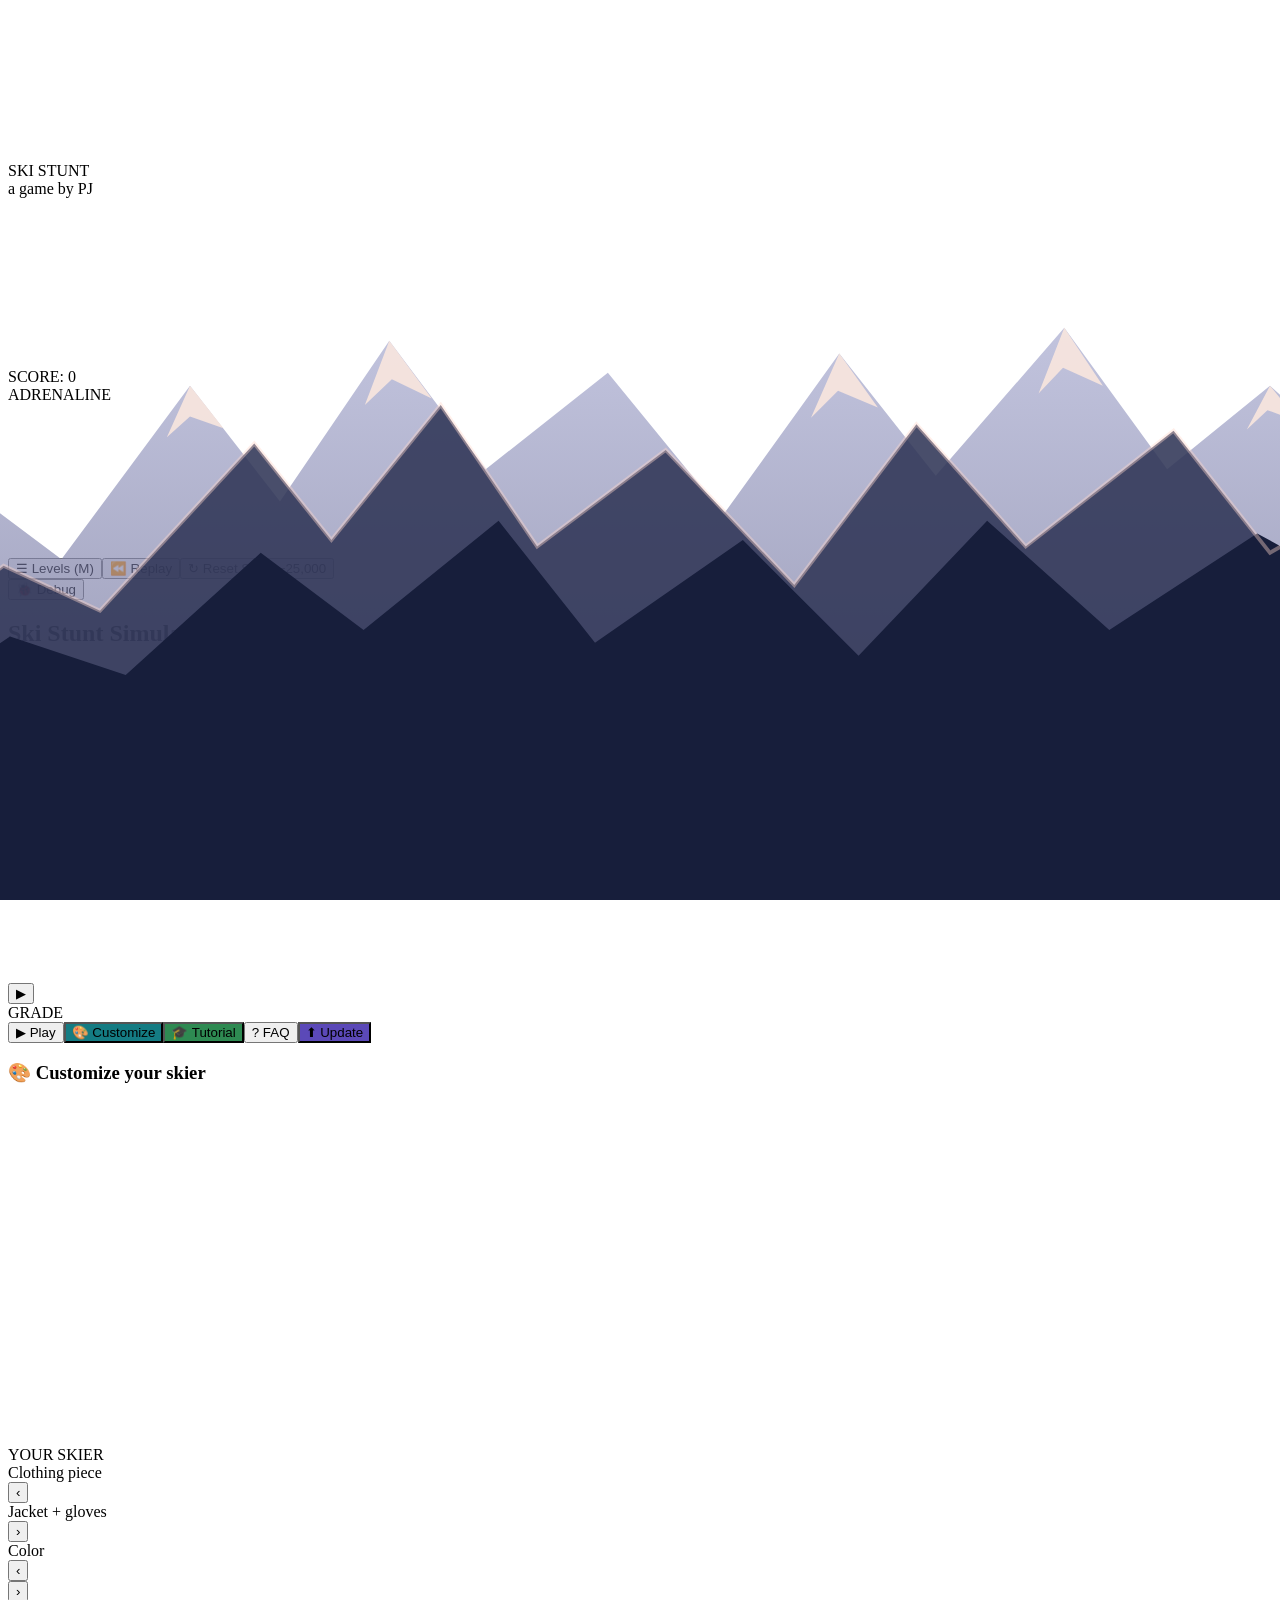
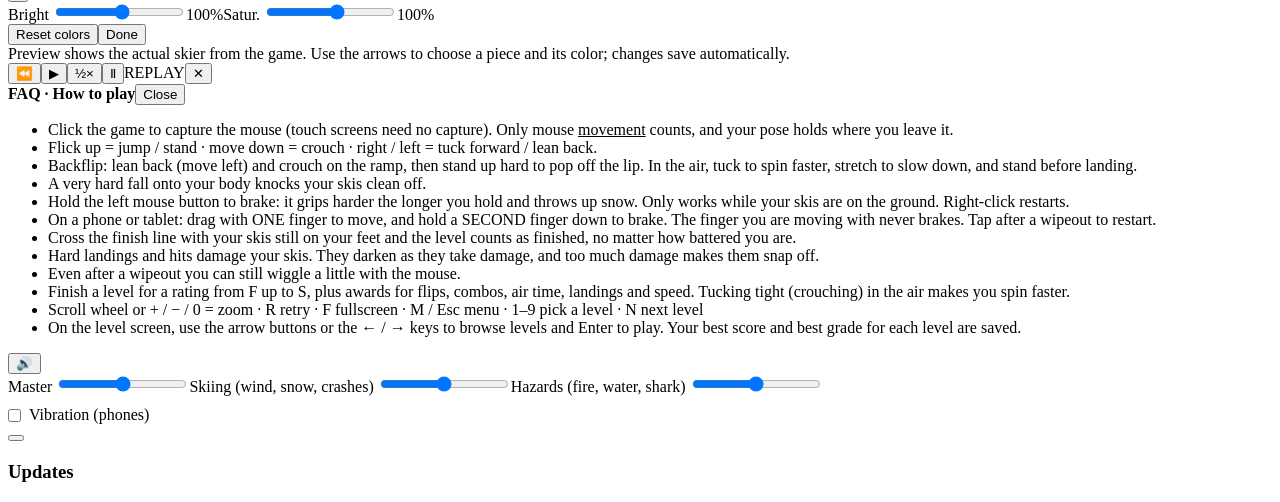
==== src/index.template.html @ 1ddbde02 "v1.1.0: source split, tutorial, speed camera, haptics, 3 new levels - Split the single file into src" ====
<!doctype html>
<html lang="en"><head><meta charset="utf-8">
<script>
<!-- @include js/boot.js -->
</script>
<meta name="viewport" content="width=device-width, initial-scale=1, viewport-fit=cover">
<title>Ski Stunt Simulator (remake)</title>
<style><!-- @inline css/font.css --></style>
<style>
<!-- @include css/game.css -->
</style><style>
<!-- @include css/touch.css -->
</style></head><body>
<svg width="0" height="0" style="position:absolute" aria-hidden="true"><filter id="slime" x="-10%" y="-10%" width="120%" height="130%"><feTurbulence type="fractalNoise" baseFrequency=".03 .07" numOctaves="2" seed="7"/><feDisplacementMap in="SourceGraphic" scale="16" xChannelSelector="R" yChannelSelector="G"/></filter><filter id="mud" x="-10%" y="-10%" width="120%" height="130%"><feTurbulence type="fractalNoise" baseFrequency=".05 .1" numOctaves="2" seed="2"/><feDisplacementMap in="SourceGraphic" scale="8" xChannelSelector="R" yChannelSelector="G"/></filter></svg>
<div id="intro" aria-label="Ski Stunt opening screen"><canvas id="introFx"></canvas><svg id="introMountains" viewBox="0 0 1200 700" preserveAspectRatio="xMidYMid slice" aria-hidden="true" style="position:absolute;inset:0;width:100%;height:100%;z-index:0;pointer-events:none">
<defs><linearGradient id="farSnow" x1="0" y1="0" x2="0" y2="1"><stop offset="0" stop-color="#9c9fc9"/><stop offset="1" stop-color="#494b78"/></linearGradient></defs>
<path d="M0 490 L90 390 150 435 250 300 320 390 405 265 480 365 575 290 665 400 755 275 830 370 930 255 1010 365 1090 300 1200 400 L1200 700 0 700Z" fill="url(#farSnow)" opacity=".62"/>
<path d="M0 520 L105 440 180 475 300 345 360 420 445 315 520 425 620 350 720 455 815 330 900 425 1015 335 1090 430 1200 365 L1200 700 0 700Z" fill="#303657" opacity=".88"/>
<path d="M0 570 L110 495 200 525 305 430 385 490 490 405 565 500 680 420 770 510 870 405 965 490 1080 415 1200 480 L1200 700 0 700Z" fill="#171e3b"/>
<path d="M250 300 L276 333 250 324 232 340Z M405 265 L438 310 407 295 386 315Z M755 275 L785 317 754 304 733 325Z M930 255 L960 300 929 286 910 306Z M1090 300 L1113 328 1088 319 1072 334Z" fill="#fbe8df" opacity=".88"/>
<path d="M0 520 L105 440 180 475 300 345 360 420 445 315 520 425 620 350 720 455 815 330 900 425 1015 335 1090 430 1200 365" fill="none" stroke="#ffd8cb" stroke-width="3" opacity=".4"/>
</svg><div id="introTitle">SKI STUNT</div><div id="introCredit">a game by PJ</div></div><canvas id="fx"></canvas><p id="h"></p><div id="pops"></div><div id="sco"><span id="sct">SCORE: 0</span></div><div id="adrenaline"><div id="adrenaline-label">ADRENALINE</div><div id="adrenaline-track"><div id="adrenaline-fill"></div></div></div><div id="trick-score" aria-live="polite"></div><div id="trick-stack" aria-live="polite"></div><div id="w"><canvas id="c"></canvas></div>
<button id="lb">&#9776; Levels (M)</button><button id="replay-open" title="Replay this run">⏪ Replay</button><button id="reset-skis" title="Reset the skier here; costs 25,000 points and blocks A/S grades">↻ Reset Skis · −25,000</button>
<div id="m"><button id="dbg-open" title="Debug mode: a simple downhill with live physics values and tools">🐞 Debug</button><h2 id="mh">Ski Stunt Simulator</h2><p id="ms">Choose a level</p>
<div id="sc"><div id="sn">0</div><div id="sl">POINTS</div><div id="rows"></div><div id="rt"></div><div id="aw"></div><div id="sb"></div></div>
<div id="fb"><button class="b" id="again">&#8635; Try again</button><button class="b" id="replay-menu" style="display:none;background:#176b78">⏪ View Replay</button><button class="b" id="all">All levels</button><button class="b" id="next">Next level &rarr;</button></div>
<div id="sel"><div id="g"><button class="ar" id="pv" aria-label="Previous level">&#9664;</button><div id="card"><canvas id="th" width="480" height="200"></canvas><div id="ln"></div><div id="ld"></div><div id="level-length" aria-live="polite"></div></div><button class="ar" id="nx" aria-label="Next level">&#9654;</button></div>
<div id="dots"></div>
<div id="hs"><div id="hsn"></div><div id="hsl"><span>GRADE</span><b id="hsg"></b></div></div>
<div class="pr"><button class="b" id="play">&#9654; Play</button><button class="b" id="customize-open" style="background:#147c83">🎨 Customize</button><button class="b" id="tut-open" style="background:#2e8a52" onclick="startTutorial()">&#127891; Tutorial</button><button class="b" id="faqb">? FAQ</button><button class="b" id="upd-btn" style="background:#5b49b8;position:relative">&#11014; Update</button></div><div id="ver-tag"></div></div>
<section id="customizer" aria-label="Character customization">
<h3>🎨 Customize your skier</h3>
<div id="custom-layout">
 <div id="custom-preview-wrap"><canvas id="custom-preview" width="320" height="340" aria-label="Large skier preview"></canvas><div id="custom-preview-label">YOUR SKIER</div></div>
 <div id="custom-colors">
  <div class="color-choice" id="custom-part-picker">
   <span>Clothing piece</span><div class="color-controls"><button class="color-arrow" id="part-prev" aria-label="Previous clothing piece">‹</button><div class="color-current"><span id="part-name" class="color-name">Jacket + gloves</span></div><button class="color-arrow" id="part-next" aria-label="Next clothing piece">›</button></div>
  </div>
  <div class="color-choice" id="custom-color-picker">
   <span>Color</span><div class="color-controls"><button class="color-arrow" id="color-prev" aria-label="Previous color">‹</button><div class="color-current"><span class="color-swatch" id="custom-swatch"></span><span class="color-name" id="custom-color-name"></span></div><button class="color-arrow" id="color-next" aria-label="Next color">›</button></div>
   <div class="color-filters"><label class="filter-control">Bright <input id="custom-brightness" type="range" min="35" max="160" value="100" data-filter="brightness"><span class="filter-value">100%</span></label><label class="filter-control">Satur. <input id="custom-saturation" type="range" min="0" max="180" value="100" data-filter="saturation"><span class="filter-value">100%</span></label></div>
  </div>
 </div>
</div>
<div id="custom-actions"><button id="custom-reset" type="button">Reset colors</button><button id="custom-back" type="button">Done</button></div>
<div id="custom-note">Preview shows the actual skier from the game. Use the arrows to choose a piece and its color; changes save automatically.</div>
</section>
<div id="replay-controls" aria-label="Replay controls"><button id="rp-rewind" title="Rewind">⏪</button><button id="rp-forward" title="Play forward">▶</button><button id="rp-slow" title="Slow motion">½×</button><button id="rp-pause" title="Pause replay">Ⅱ</button><span id="replay-status">REPLAY</span><button id="rp-exit" title="Exit replay">✕</button></div>
<div id="faqp"><div id="how"><div class="fh"><b>FAQ &middot; How to play</b><button class="b" id="faqx">Close</button></div><ul>
<li>Click the game to capture the mouse (touch screens need no capture). Only mouse <u>movement</u> counts, and your pose holds where you leave it.</li>
<li>Flick up = jump / stand &middot; move down = crouch &middot; right / left = tuck forward / lean back.</li>
<li>Backflip: lean back (move left) and crouch on the ramp, then stand up hard to pop off the lip. In the air, tuck to spin faster, stretch to slow down, and stand before landing.</li>
<li>A very hard fall onto your body knocks your skis clean off.</li>
<li>Hold the left mouse button to brake: it grips harder the longer you hold and throws up snow. Only works while your skis are on the ground. Right-click restarts.</li>
<li>On a phone or tablet: drag with ONE finger to move, and hold a SECOND finger down to brake. The finger you are moving with never brakes. Tap after a wipeout to restart.</li>
<li>Cross the finish line with your skis still on your feet and the level counts as finished, no matter how battered you are.</li>
<li>Hard landings and hits damage your skis. They darken as they take damage, and too much damage makes them snap off.</li>
<li>Even after a wipeout you can still wiggle a little with the mouse.</li>
<li>Finish a level for a rating from F up to S, plus awards for flips, combos, air time, landings and speed. Tucking tight (crouching) in the air makes you spin faster.</li>
<li>Scroll wheel or + / &minus; / 0 = zoom &middot; R retry &middot; F fullscreen &middot; M / Esc menu &middot; 1&ndash;9 pick a level &middot; N next level</li>
<li>On the level screen, use the arrow buttons or the &larr; / &rarr; keys to browse levels and Enter to play. Your best score and best grade for each level are saved.</li></ul></div></div></div>
<script>
<!-- @include js/setup.js -->
<!-- @include js/physics.js -->
<!-- @include js/hazards.js -->
<!-- @include js/camera.js -->
<!-- @include js/render.js -->
<!-- @include js/input.js -->
<!-- @include js/hud.js -->
<!-- @include js/haptics.js -->
<!-- @include js/fx.js -->
<!-- @include js/props.js -->
<!-- @include js/levels.js -->
<!-- @include js/menu.js -->
<!-- @include js/main.js -->
</script><style>
<!-- @include css/audio.css -->
</style>
<button id="vol-btn" aria-label="Volume" title="Volume">&#128266;</button>
<div id="vol-menu"><label>Master <input type="range" id="v-master" min="0" max="1" step=".01"></label><label>Skiing (wind, snow, crashes) <input type="range" id="v-fx" min="0" max="1" step=".01"></label><label>Hazards (fire, water, shark) <input type="range" id="v-haz" min="0" max="1" step=".01"></label><label id="hap-row" style="display:flex;align-items:center;gap:8px;margin-top:10px"><input type="checkbox" id="v-hap" style="width:auto;margin:0"> Vibration (phones)</label><button id="v-mute"></button></div>
<script>
<!-- @include js/audio.js -->
</script>
<script>
<!-- @include js/debug.js -->
</script>
<script>
<!-- @include js/tutorial.js -->
</script>
<style>
<!-- @include css/updater.css -->
</style>
<div id="upd-modal" role="dialog" aria-modal="true" aria-labelledby="upd-title"><div id="upd-card"><h3 id="upd-title">Updates</h3><div id="upd-msg"></div><div id="upd-notes"></div><div id="upd-act"></div></div></div>
<script>
<!-- @include js/updater.js -->
</script>
</body></html>
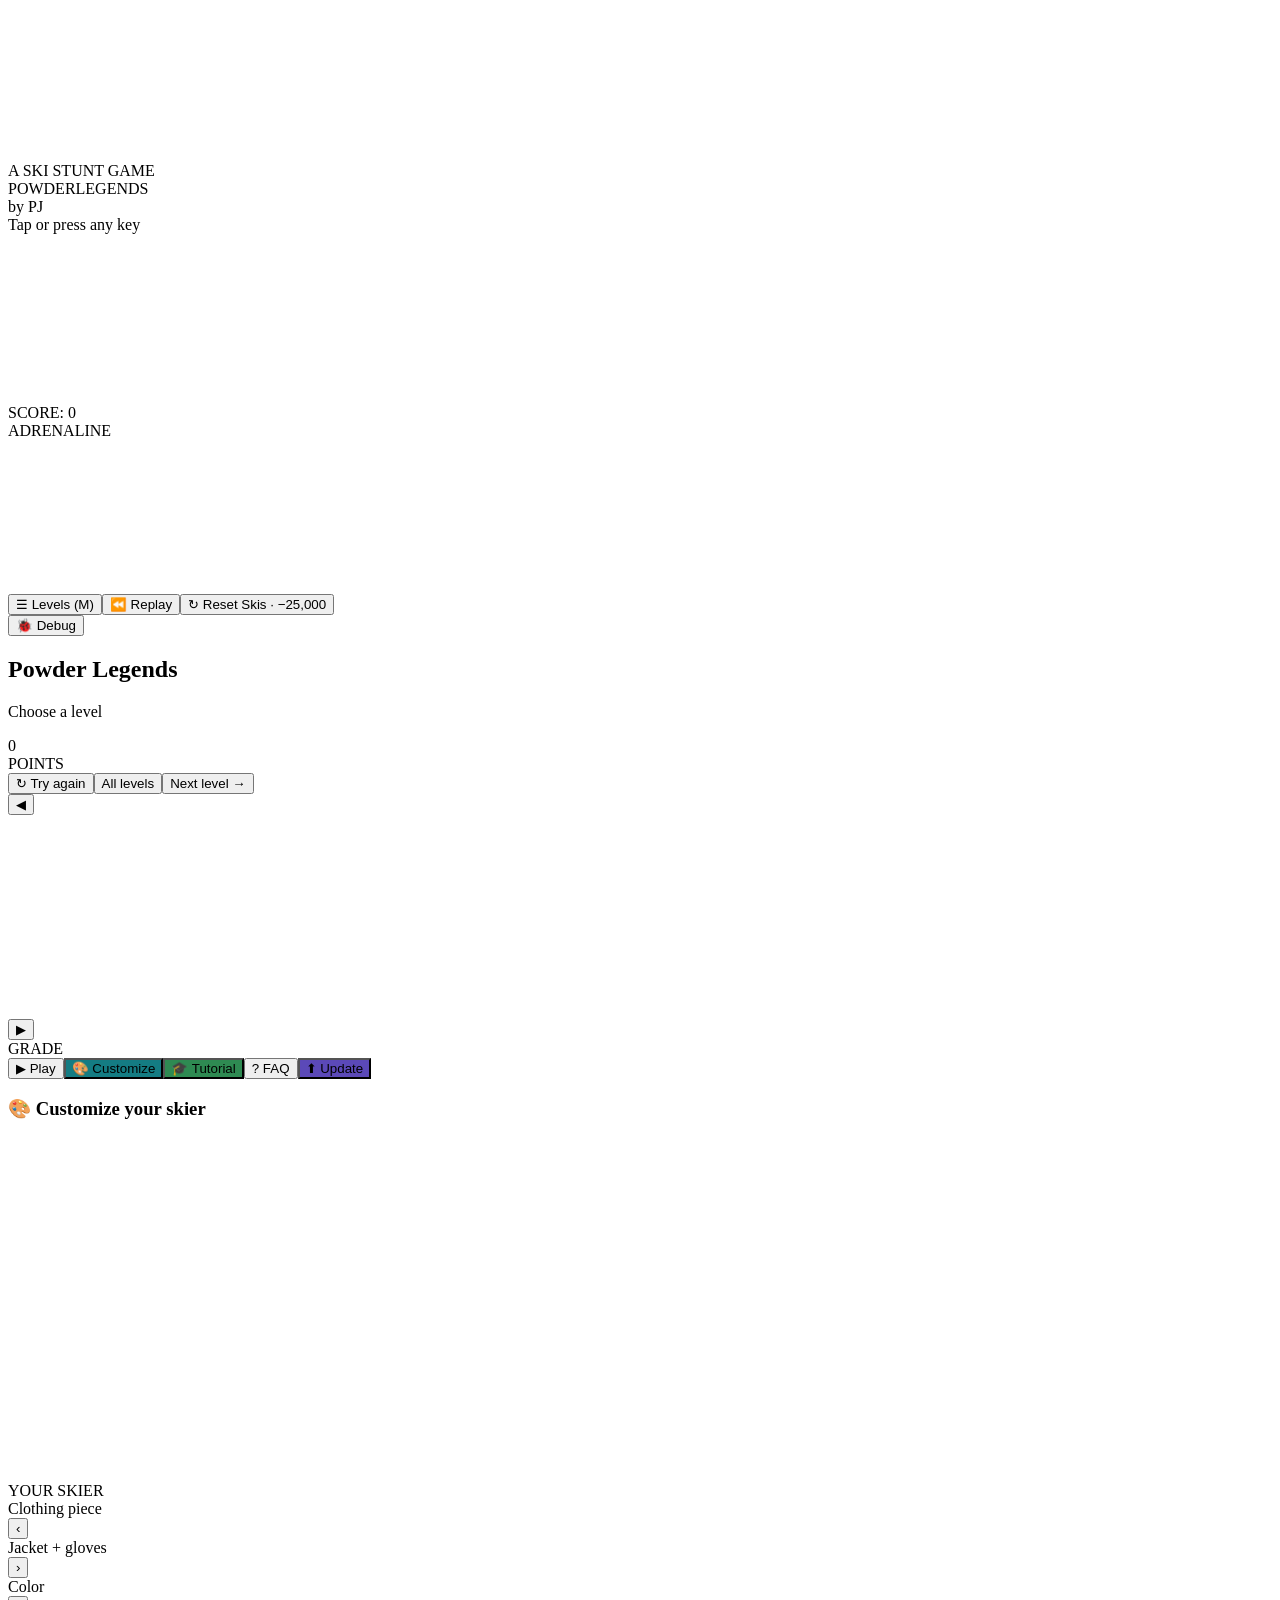
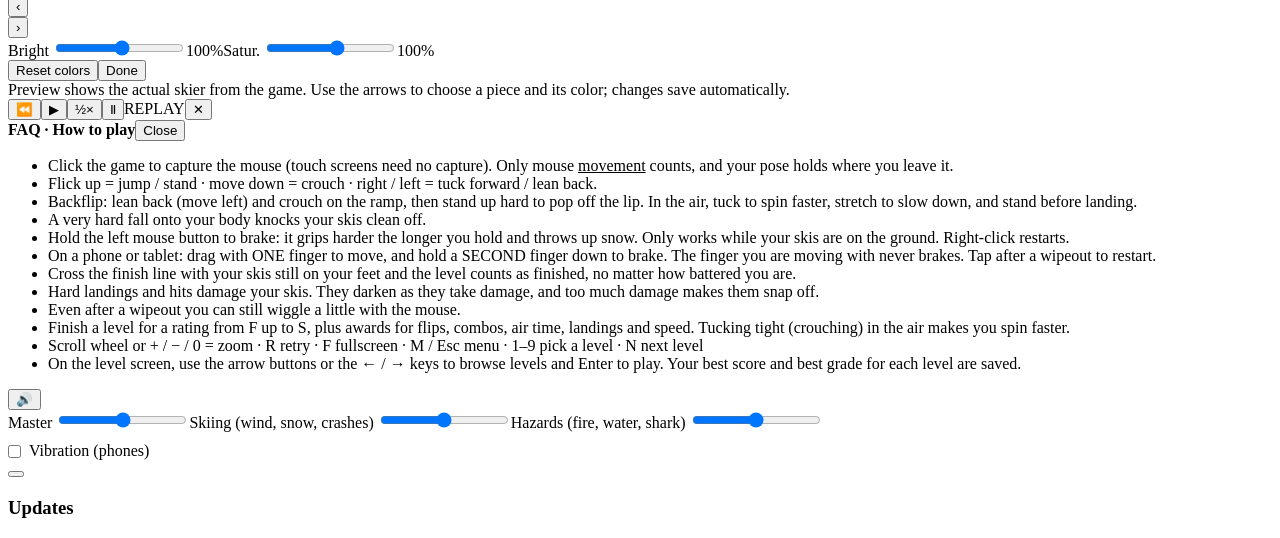
==== commit 6d3eab25: "v1.3.0: graded landings, Endless Run, sunset intro, score reset - Landings graded by ski angle vs sl" ====
--- a/src/index.template.html
+++ b/src/index.template.html
@@ -4,7 +4,7 @@
 <!-- @include js/boot.js -->
 </script>
 <meta name="viewport" content="width=device-width, initial-scale=1, viewport-fit=cover">
-<title>Ski Stunt Simulator (remake)</title>
+<title>Powder Legends</title>
 <style><!-- @inline css/font.css --></style>
 <style>
 <!-- @include css/game.css -->
@@ -12,16 +12,9 @@
 <!-- @include css/touch.css -->
 </style></head><body>
 <svg width="0" height="0" style="position:absolute" aria-hidden="true"><filter id="slime" x="-10%" y="-10%" width="120%" height="130%"><feTurbulence type="fractalNoise" baseFrequency=".03 .07" numOctaves="2" seed="7"/><feDisplacementMap in="SourceGraphic" scale="16" xChannelSelector="R" yChannelSelector="G"/></filter><filter id="mud" x="-10%" y="-10%" width="120%" height="130%"><feTurbulence type="fractalNoise" baseFrequency=".05 .1" numOctaves="2" seed="2"/><feDisplacementMap in="SourceGraphic" scale="8" xChannelSelector="R" yChannelSelector="G"/></filter></svg>
-<div id="intro" aria-label="Ski Stunt opening screen"><canvas id="introFx"></canvas><svg id="introMountains" viewBox="0 0 1200 700" preserveAspectRatio="xMidYMid slice" aria-hidden="true" style="position:absolute;inset:0;width:100%;height:100%;z-index:0;pointer-events:none">
-<defs><linearGradient id="farSnow" x1="0" y1="0" x2="0" y2="1"><stop offset="0" stop-color="#9c9fc9"/><stop offset="1" stop-color="#494b78"/></linearGradient></defs>
-<path d="M0 490 L90 390 150 435 250 300 320 390 405 265 480 365 575 290 665 400 755 275 830 370 930 255 1010 365 1090 300 1200 400 L1200 700 0 700Z" fill="url(#farSnow)" opacity=".62"/>
-<path d="M0 520 L105 440 180 475 300 345 360 420 445 315 520 425 620 350 720 455 815 330 900 425 1015 335 1090 430 1200 365 L1200 700 0 700Z" fill="#303657" opacity=".88"/>
-<path d="M0 570 L110 495 200 525 305 430 385 490 490 405 565 500 680 420 770 510 870 405 965 490 1080 415 1200 480 L1200 700 0 700Z" fill="#171e3b"/>
-<path d="M250 300 L276 333 250 324 232 340Z M405 265 L438 310 407 295 386 315Z M755 275 L785 317 754 304 733 325Z M930 255 L960 300 929 286 910 306Z M1090 300 L1113 328 1088 319 1072 334Z" fill="#fbe8df" opacity=".88"/>
-<path d="M0 520 L105 440 180 475 300 345 360 420 445 315 520 425 620 350 720 455 815 330 900 425 1015 335 1090 430 1200 365" fill="none" stroke="#ffd8cb" stroke-width="3" opacity=".4"/>
-</svg><div id="introTitle">SKI STUNT</div><div id="introCredit">a game by PJ</div></div><canvas id="fx"></canvas><p id="h"></p><div id="pops"></div><div id="sco"><span id="sct">SCORE: 0</span></div><div id="adrenaline"><div id="adrenaline-label">ADRENALINE</div><div id="adrenaline-track"><div id="adrenaline-fill"></div></div></div><div id="trick-score" aria-live="polite"></div><div id="trick-stack" aria-live="polite"></div><div id="w"><canvas id="c"></canvas></div>
+<div id="intro" aria-label="Powder Legends opening screen"><canvas id="introFx"></canvas><div id="introLogo"><div id="introKicker">A SKI STUNT GAME</div><div id="introTitle"><span>POWDER</span><span>LEGENDS</span></div><div id="introCredit">by PJ</div></div><div id="introPrompt">Tap or press any key</div></div><canvas id="fx"></canvas><p id="h"></p><div id="pops"></div><div id="sco"><span id="sct">SCORE: 0</span></div><div id="adrenaline"><div id="adrenaline-label">ADRENALINE</div><div id="adrenaline-track"><div id="adrenaline-fill"></div></div></div><div id="trick-score" aria-live="polite"></div><div id="trick-stack" aria-live="polite"></div><div id="w"><canvas id="c"></canvas></div>
 <button id="lb">&#9776; Levels (M)</button><button id="replay-open" title="Replay this run">⏪ Replay</button><button id="reset-skis" title="Reset the skier here; costs 25,000 points and blocks A/S grades">↻ Reset Skis · −25,000</button>
-<div id="m"><button id="dbg-open" title="Debug mode: a simple downhill with live physics values and tools">🐞 Debug</button><h2 id="mh">Ski Stunt Simulator</h2><p id="ms">Choose a level</p>
+<div id="m"><button id="dbg-open" title="Debug mode: a simple downhill with live physics values and tools">🐞 Debug</button><h2 id="mh">Powder Legends</h2><p id="ms">Choose a level</p>
 <div id="sc"><div id="sn">0</div><div id="sl">POINTS</div><div id="rows"></div><div id="rt"></div><div id="aw"></div><div id="sb"></div></div>
 <div id="fb"><button class="b" id="again">&#8635; Try again</button><button class="b" id="replay-menu" style="display:none;background:#176b78">⏪ View Replay</button><button class="b" id="all">All levels</button><button class="b" id="next">Next level &rarr;</button></div>
 <div id="sel"><div id="g"><button class="ar" id="pv" aria-label="Previous level">&#9664;</button><div id="card"><canvas id="th" width="480" height="200"></canvas><div id="ln"></div><div id="ld"></div><div id="level-length" aria-live="polite"></div></div><button class="ar" id="nx" aria-label="Next level">&#9654;</button></div>
@@ -69,9 +62,14 @@
 <!-- @include js/hud.js -->
 <!-- @include js/haptics.js -->
 <!-- @include js/fx.js -->
+<!-- @include js/scenery.js -->
+<!-- @include js/gear.js -->
 <!-- @include js/props.js -->
+<!-- @include js/skijump.js -->
+<!-- @include js/endless.js -->
 <!-- @include js/levels.js -->
 <!-- @include js/menu.js -->
+<!-- @include js/intro.js -->
 <!-- @include js/main.js -->
 </script><style>
 <!-- @include css/audio.css -->
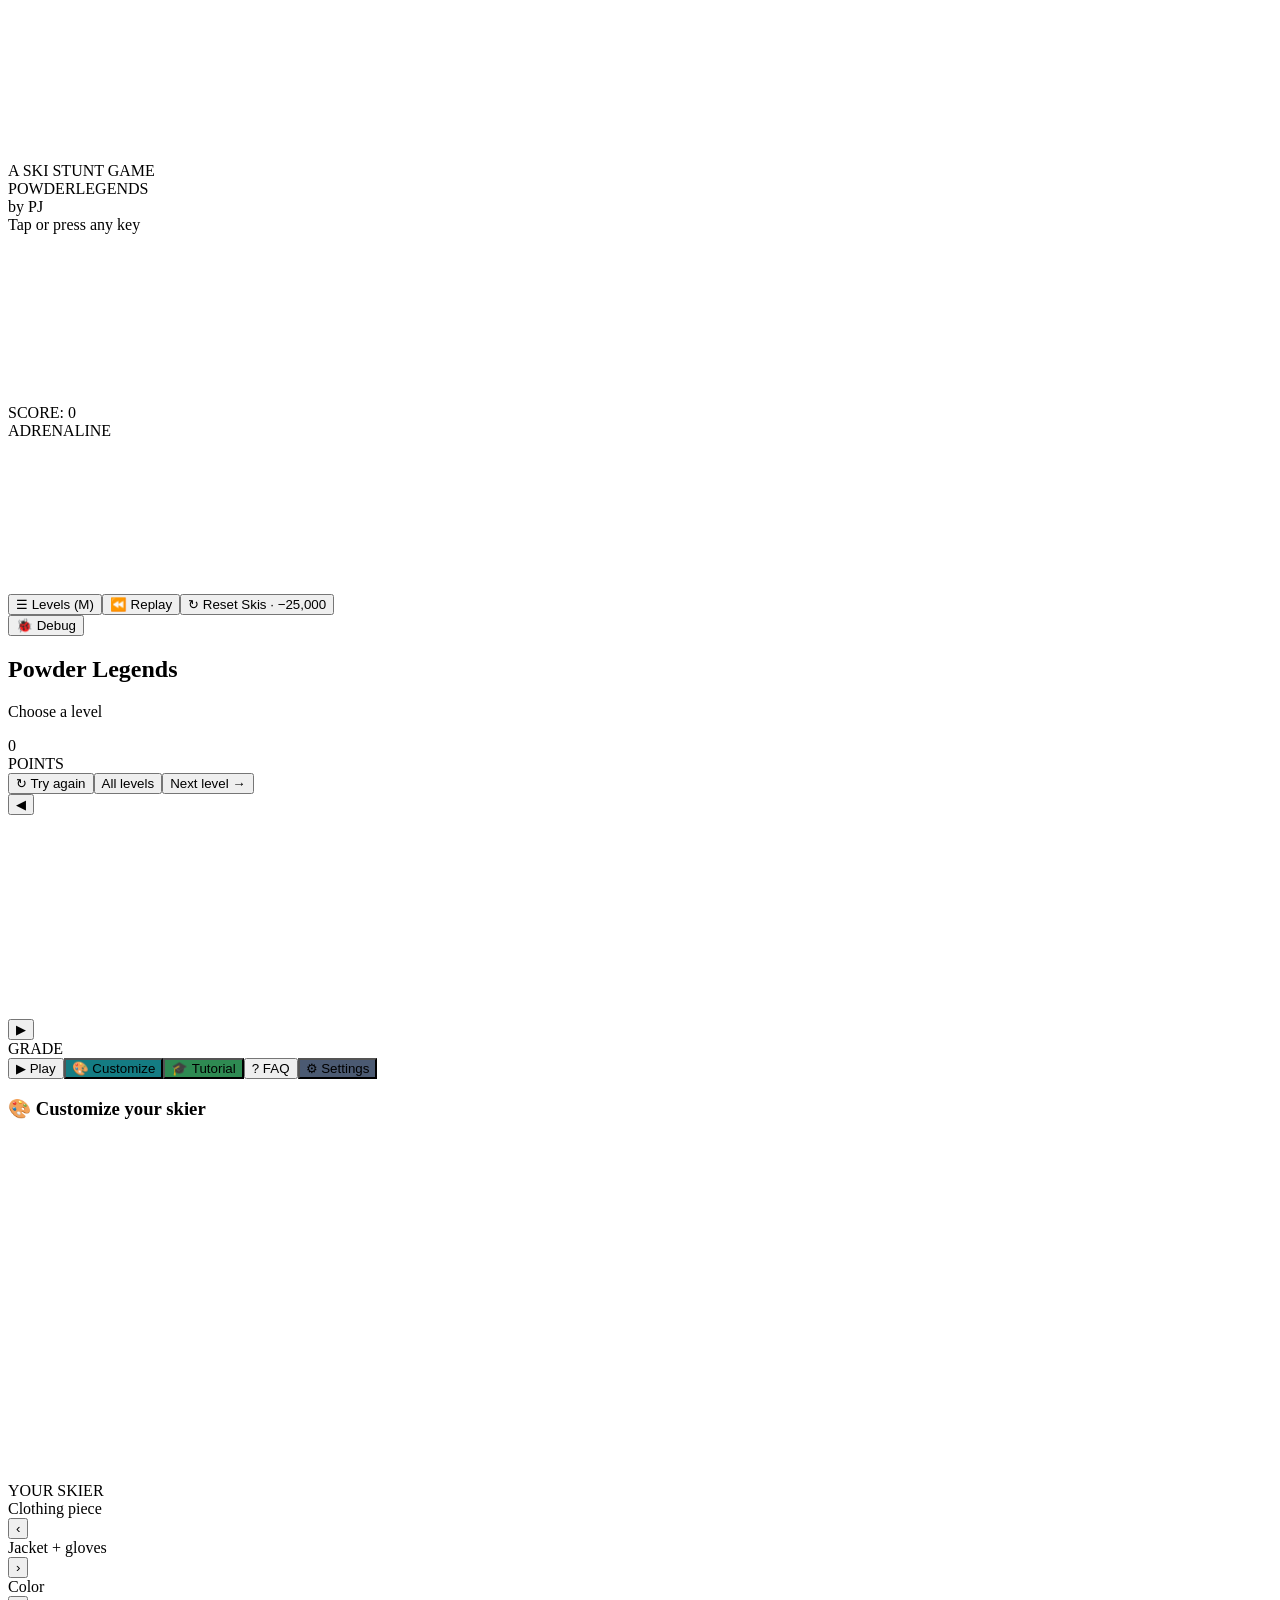
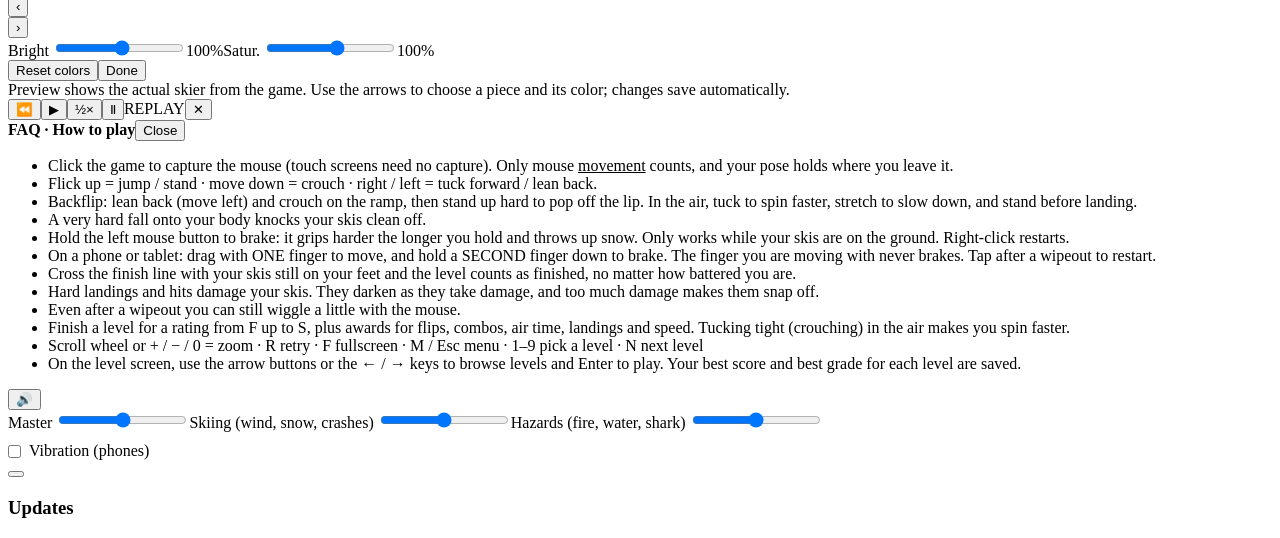
==== commit d5e716a4: "v1.3.1: Settings screen, update banner, mobile ground fix - Settings (menu): version + check for upd" ====
--- a/src/index.template.html
+++ b/src/index.template.html
@@ -20,7 +20,7 @@
 <div id="sel"><div id="g"><button class="ar" id="pv" aria-label="Previous level">&#9664;</button><div id="card"><canvas id="th" width="480" height="200"></canvas><div id="ln"></div><div id="ld"></div><div id="level-length" aria-live="polite"></div></div><button class="ar" id="nx" aria-label="Next level">&#9654;</button></div>
 <div id="dots"></div>
 <div id="hs"><div id="hsn"></div><div id="hsl"><span>GRADE</span><b id="hsg"></b></div></div>
-<div class="pr"><button class="b" id="play">&#9654; Play</button><button class="b" id="customize-open" style="background:#147c83">🎨 Customize</button><button class="b" id="tut-open" style="background:#2e8a52" onclick="startTutorial()">&#127891; Tutorial</button><button class="b" id="faqb">? FAQ</button><button class="b" id="upd-btn" style="background:#5b49b8;position:relative">&#11014; Update</button></div><div id="ver-tag"></div></div>
+<div class="pr"><button class="b" id="play">&#9654; Play</button><button class="b" id="customize-open" style="background:#147c83">🎨 Customize</button><button class="b" id="tut-open" style="background:#2e8a52" onclick="startTutorial()">&#127891; Tutorial</button><button class="b" id="faqb">? FAQ</button><button class="b" id="set-btn" style="background:#4b5a72">&#9881; Settings</button></div><div id="upd-banner" role="status" hidden><span id="upd-banner-txt"></span><button type="button" id="upd-banner-more">What's new</button><button type="button" id="upd-banner-go">Install</button></div></div>
 <section id="customizer" aria-label="Character customization">
 <h3>🎨 Customize your skier</h3>
 <div id="custom-layout">
@@ -92,4 +92,7 @@
 <script>
 <!-- @include js/updater.js -->
 </script>
+<script>
+<!-- @include js/settings.js -->
+</script>
 </body></html>
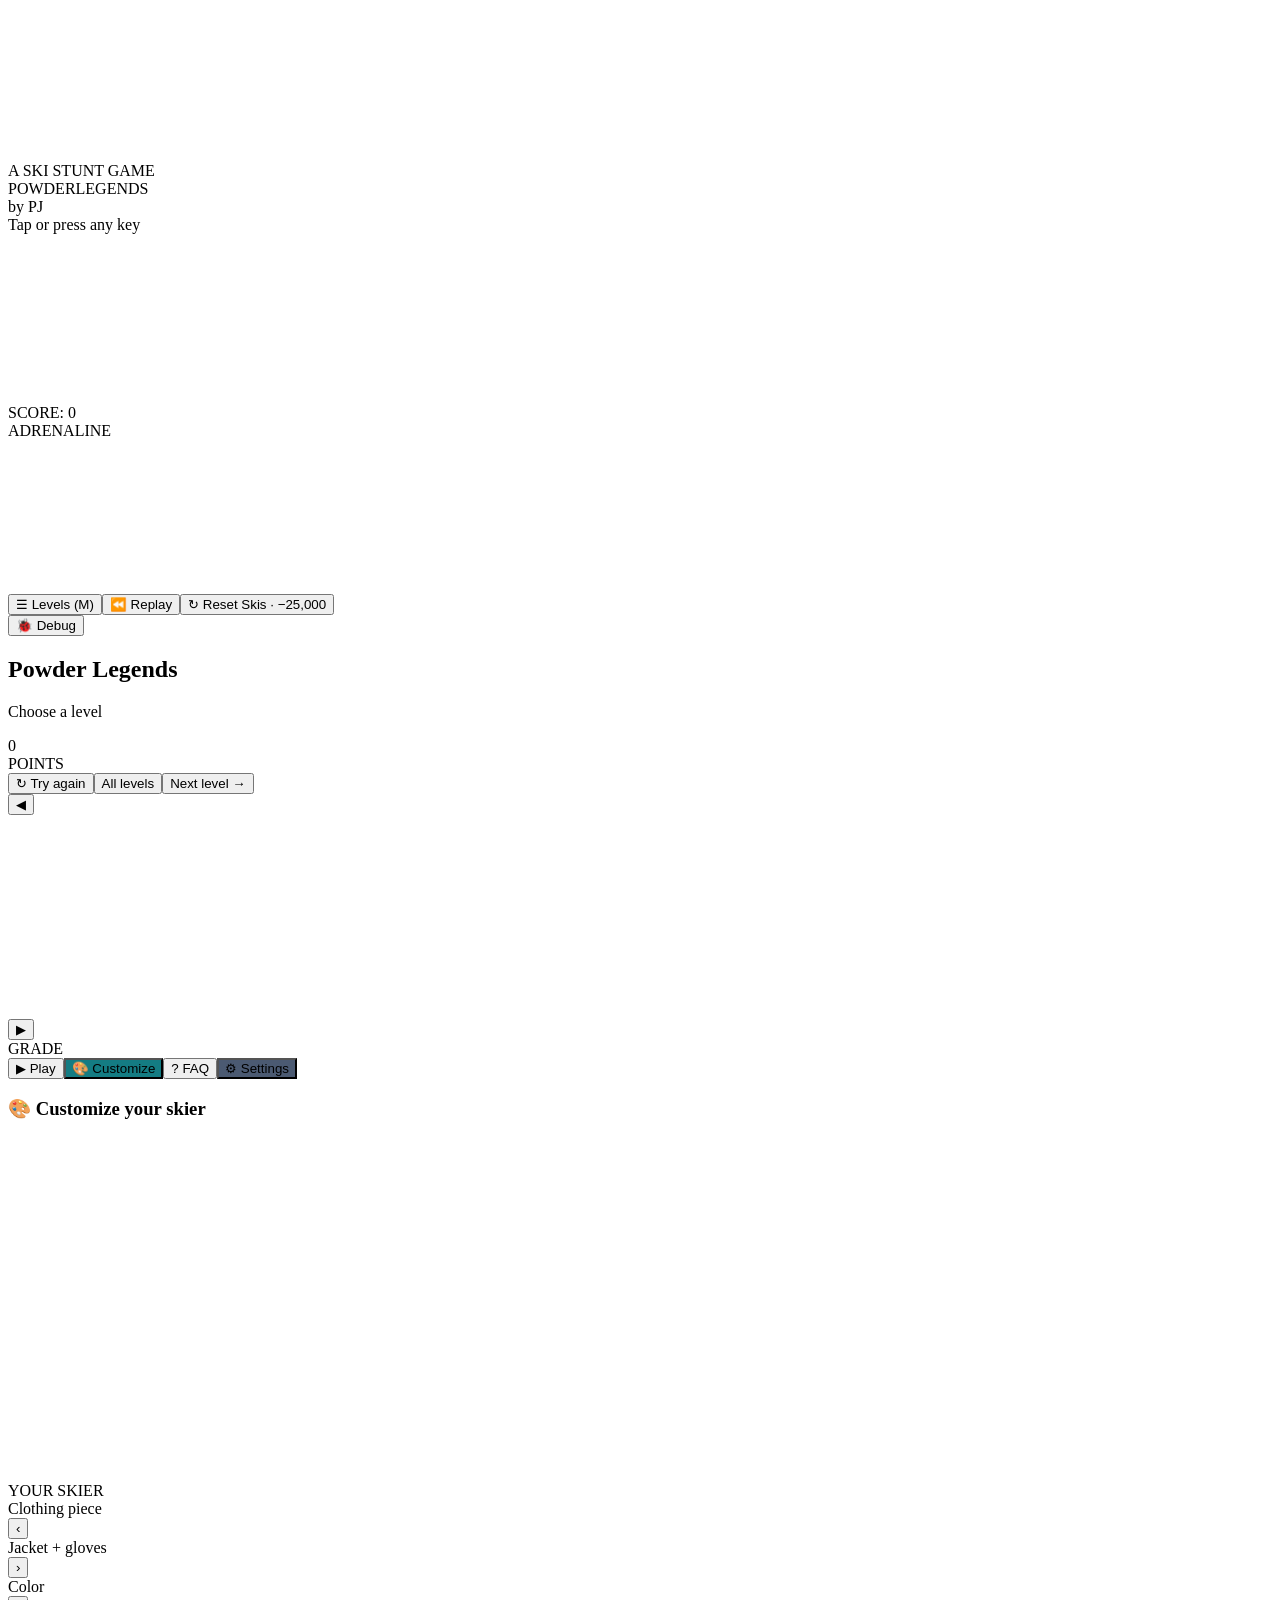
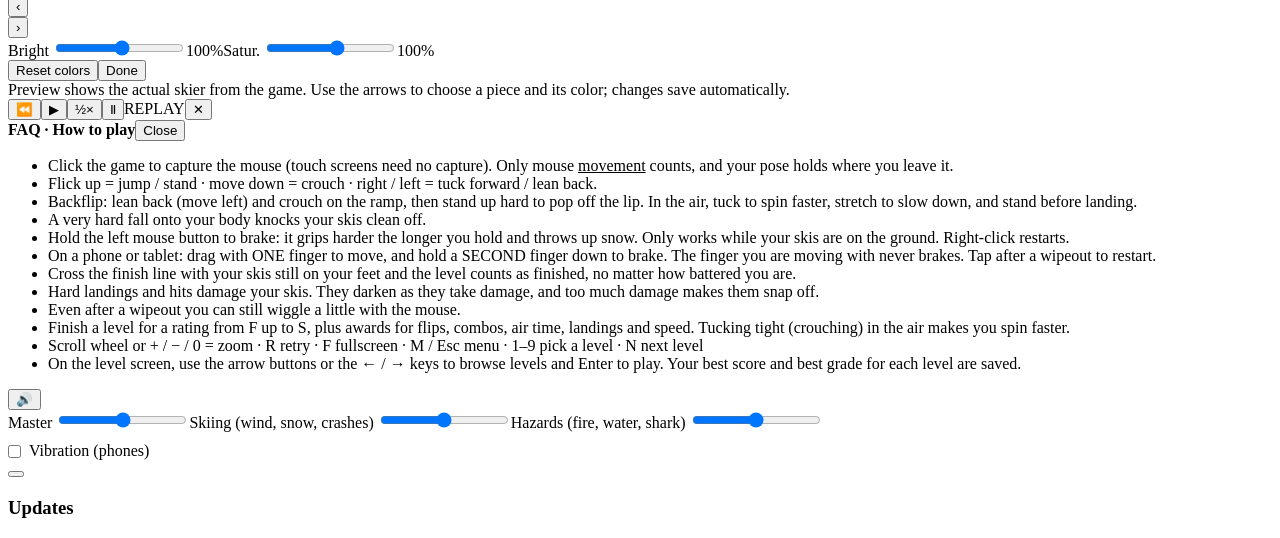
==== commit b87d9859: "v1.4.0: snow-gust title, LEGEND grade, Ski School level, menu fixes - Intro: skier animation replace" ====
--- a/src/index.template.html
+++ b/src/index.template.html
@@ -13,14 +13,14 @@
 </style></head><body>
 <svg width="0" height="0" style="position:absolute" aria-hidden="true"><filter id="slime" x="-10%" y="-10%" width="120%" height="130%"><feTurbulence type="fractalNoise" baseFrequency=".03 .07" numOctaves="2" seed="7"/><feDisplacementMap in="SourceGraphic" scale="16" xChannelSelector="R" yChannelSelector="G"/></filter><filter id="mud" x="-10%" y="-10%" width="120%" height="130%"><feTurbulence type="fractalNoise" baseFrequency=".05 .1" numOctaves="2" seed="2"/><feDisplacementMap in="SourceGraphic" scale="8" xChannelSelector="R" yChannelSelector="G"/></filter></svg>
 <div id="intro" aria-label="Powder Legends opening screen"><canvas id="introFx"></canvas><div id="introLogo"><div id="introKicker">A SKI STUNT GAME</div><div id="introTitle"><span>POWDER</span><span>LEGENDS</span></div><div id="introCredit">by PJ</div></div><div id="introPrompt">Tap or press any key</div></div><canvas id="fx"></canvas><p id="h"></p><div id="pops"></div><div id="sco"><span id="sct">SCORE: 0</span></div><div id="adrenaline"><div id="adrenaline-label">ADRENALINE</div><div id="adrenaline-track"><div id="adrenaline-fill"></div></div></div><div id="trick-score" aria-live="polite"></div><div id="trick-stack" aria-live="polite"></div><div id="w"><canvas id="c"></canvas></div>
-<button id="lb">&#9776; Levels (M)</button><button id="replay-open" title="Replay this run">⏪ Replay</button><button id="reset-skis" title="Reset the skier here; costs 25,000 points and blocks A/S grades">↻ Reset Skis · −25,000</button>
+<button id="lb">&#9776; Levels (M)</button><button id="replay-open" title="Replay this run">⏪ Replay</button><button id="reset-skis" title="Reset the skier here; costs 25,000 points and blocks A and LEGEND grades">↻ Reset Skis · −25,000</button>
 <div id="m"><button id="dbg-open" title="Debug mode: a simple downhill with live physics values and tools">🐞 Debug</button><h2 id="mh">Powder Legends</h2><p id="ms">Choose a level</p>
 <div id="sc"><div id="sn">0</div><div id="sl">POINTS</div><div id="rows"></div><div id="rt"></div><div id="aw"></div><div id="sb"></div></div>
 <div id="fb"><button class="b" id="again">&#8635; Try again</button><button class="b" id="replay-menu" style="display:none;background:#176b78">⏪ View Replay</button><button class="b" id="all">All levels</button><button class="b" id="next">Next level &rarr;</button></div>
 <div id="sel"><div id="g"><button class="ar" id="pv" aria-label="Previous level">&#9664;</button><div id="card"><canvas id="th" width="480" height="200"></canvas><div id="ln"></div><div id="ld"></div><div id="level-length" aria-live="polite"></div></div><button class="ar" id="nx" aria-label="Next level">&#9654;</button></div>
 <div id="dots"></div>
 <div id="hs"><div id="hsn"></div><div id="hsl"><span>GRADE</span><b id="hsg"></b></div></div>
-<div class="pr"><button class="b" id="play">&#9654; Play</button><button class="b" id="customize-open" style="background:#147c83">🎨 Customize</button><button class="b" id="tut-open" style="background:#2e8a52" onclick="startTutorial()">&#127891; Tutorial</button><button class="b" id="faqb">? FAQ</button><button class="b" id="set-btn" style="background:#4b5a72">&#9881; Settings</button></div><div id="upd-banner" role="status" hidden><span id="upd-banner-txt"></span><button type="button" id="upd-banner-more">What's new</button><button type="button" id="upd-banner-go">Install</button></div></div>
+<div class="pr"><button class="b" id="play">&#9654; Play</button><button class="b" id="customize-open" style="background:#147c83">🎨 Customize</button><button class="b" id="faqb">? FAQ</button><button class="b" id="set-btn" style="background:#4b5a72">&#9881; Settings</button></div><div id="upd-banner" role="status" hidden><span id="upd-banner-txt"></span><button type="button" id="upd-banner-more">What's new</button><button type="button" id="upd-banner-go">Install</button></div></div>
 <section id="customizer" aria-label="Character customization">
 <h3>🎨 Customize your skier</h3>
 <div id="custom-layout">
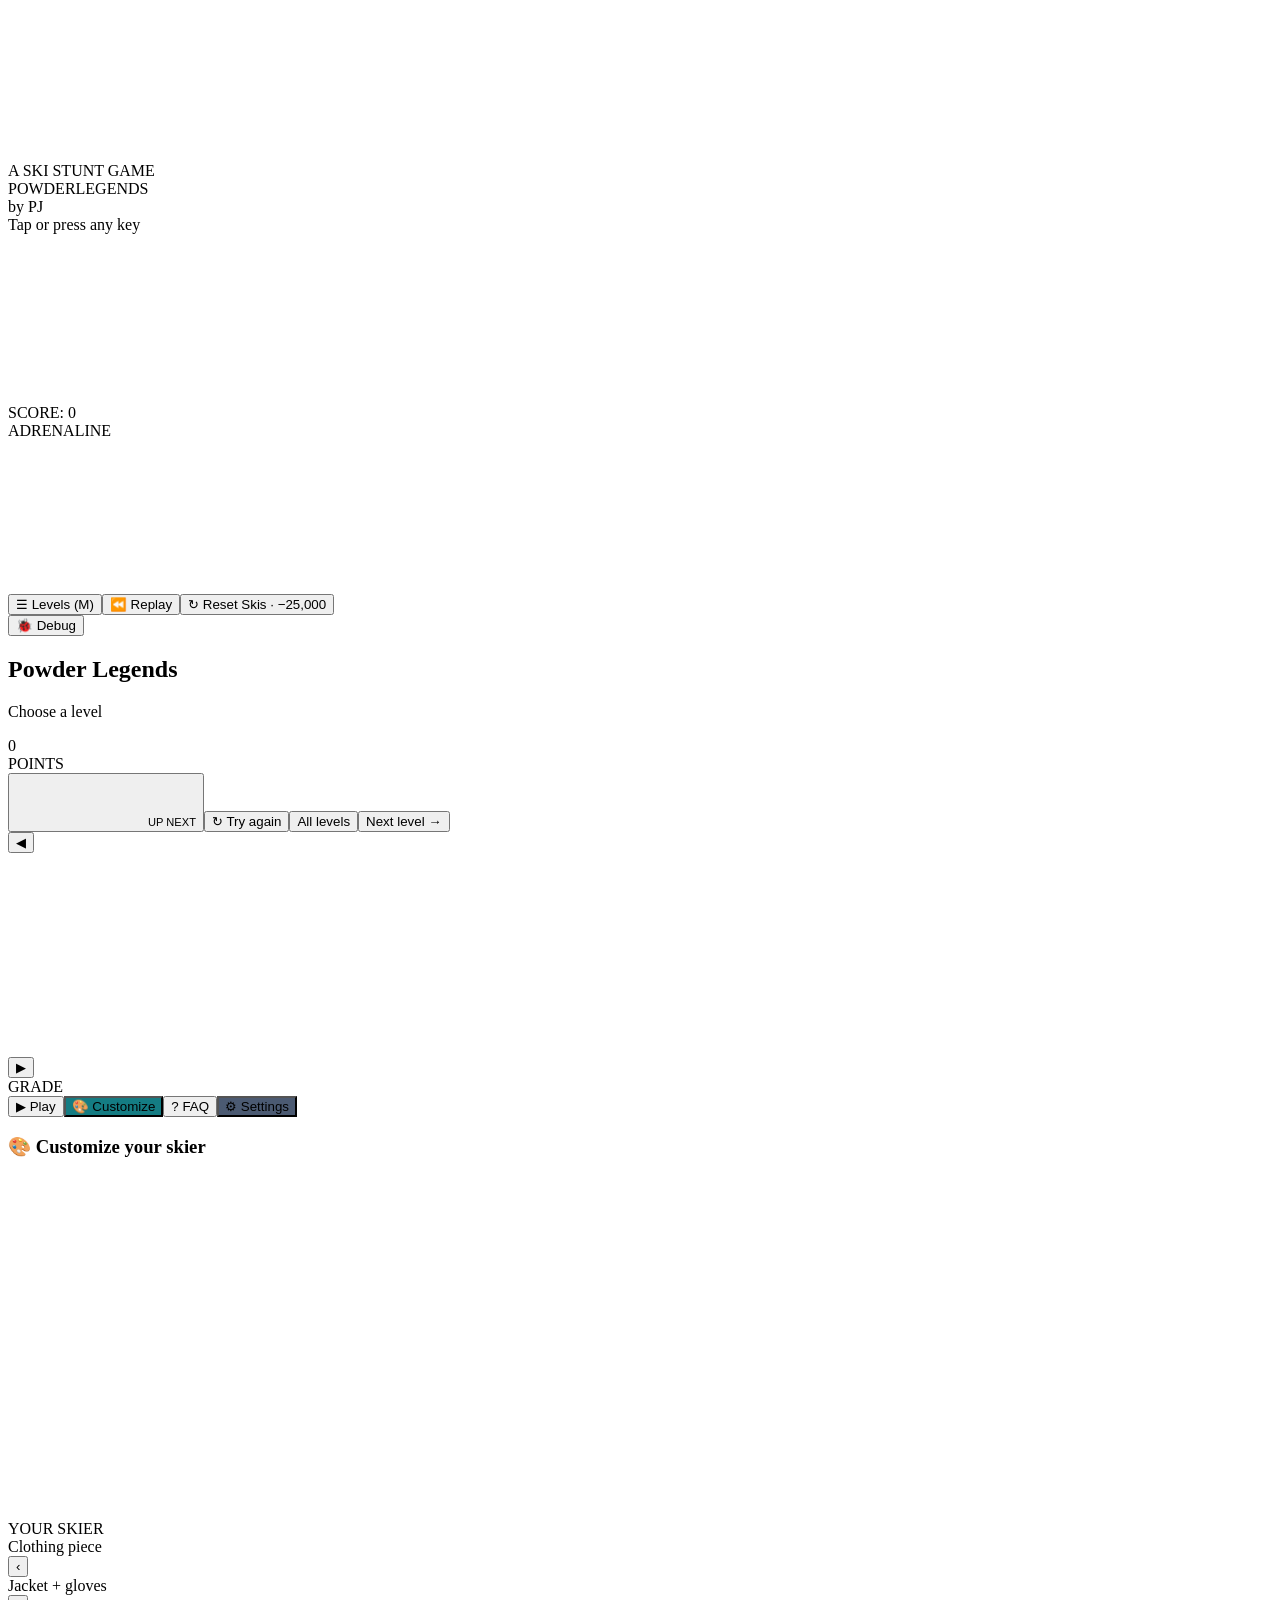
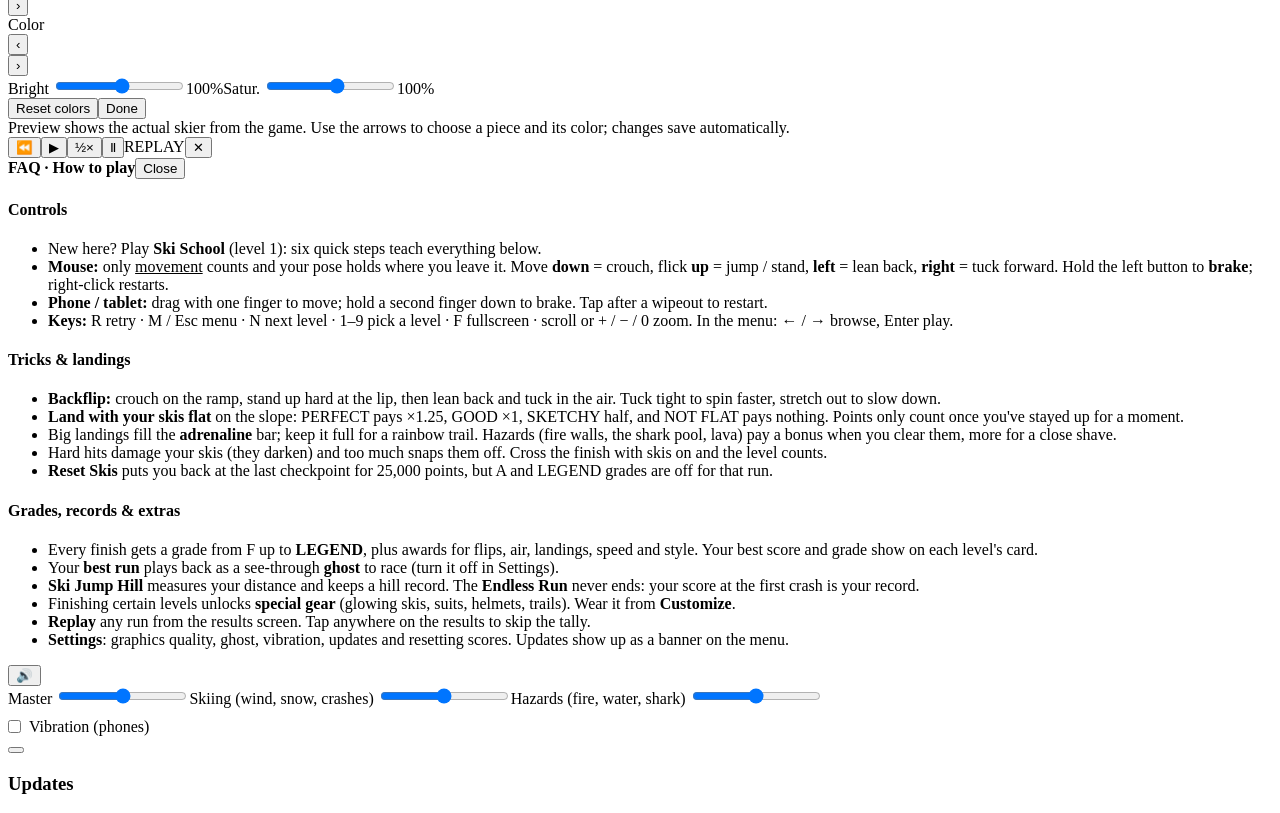
==== commit b46d38aa: "v1.5.0: ghost runs, progress, next-level card, graphics quality, perf Features - Best-run ghost: com" ====
--- a/src/index.template.html
+++ b/src/index.template.html
@@ -16,10 +16,10 @@
 <button id="lb">&#9776; Levels (M)</button><button id="replay-open" title="Replay this run">⏪ Replay</button><button id="reset-skis" title="Reset the skier here; costs 25,000 points and blocks A and LEGEND grades">↻ Reset Skis · −25,000</button>
 <div id="m"><button id="dbg-open" title="Debug mode: a simple downhill with live physics values and tools">🐞 Debug</button><h2 id="mh">Powder Legends</h2><p id="ms">Choose a level</p>
 <div id="sc"><div id="sn">0</div><div id="sl">POINTS</div><div id="rows"></div><div id="rt"></div><div id="aw"></div><div id="sb"></div></div>
-<div id="fb"><button class="b" id="again">&#8635; Try again</button><button class="b" id="replay-menu" style="display:none;background:#176b78">⏪ View Replay</button><button class="b" id="all">All levels</button><button class="b" id="next">Next level &rarr;</button></div>
+<div id="fb"><button type="button" id="nextcard" title="Play the next level"><div class="nc-in"><canvas id="nextth" width="132" height="50"></canvas><span><small>UP NEXT</small><b id="nextname"></b><i id="nextbest"></i></span></div></button><button class="b" id="again">&#8635; Try again</button><button class="b" id="replay-menu" style="display:none;background:#176b78">⏪ View Replay</button><button class="b" id="all">All levels</button><button class="b" id="next">Next level &rarr;</button></div>
 <div id="sel"><div id="g"><button class="ar" id="pv" aria-label="Previous level">&#9664;</button><div id="card"><canvas id="th" width="480" height="200"></canvas><div id="ln"></div><div id="ld"></div><div id="level-length" aria-live="polite"></div></div><button class="ar" id="nx" aria-label="Next level">&#9654;</button></div>
 <div id="dots"></div>
-<div id="hs"><div id="hsn"></div><div id="hsl"><span>GRADE</span><b id="hsg"></b></div></div>
+<div id="hs"><div id="hsn"></div><div id="hsl"><span>GRADE</span><b id="hsg"></b></div></div><div id="prog"></div>
 <div class="pr"><button class="b" id="play">&#9654; Play</button><button class="b" id="customize-open" style="background:#147c83">🎨 Customize</button><button class="b" id="faqb">? FAQ</button><button class="b" id="set-btn" style="background:#4b5a72">&#9881; Settings</button></div><div id="upd-banner" role="status" hidden><span id="upd-banner-txt"></span><button type="button" id="upd-banner-more">What's new</button><button type="button" id="upd-banner-go">Install</button></div></div>
 <section id="customizer" aria-label="Character customization">
 <h3>🎨 Customize your skier</h3>
@@ -39,19 +39,25 @@
 <div id="custom-note">Preview shows the actual skier from the game. Use the arrows to choose a piece and its color; changes save automatically.</div>
 </section>
 <div id="replay-controls" aria-label="Replay controls"><button id="rp-rewind" title="Rewind">⏪</button><button id="rp-forward" title="Play forward">▶</button><button id="rp-slow" title="Slow motion">½×</button><button id="rp-pause" title="Pause replay">Ⅱ</button><span id="replay-status">REPLAY</span><button id="rp-exit" title="Exit replay">✕</button></div>
-<div id="faqp"><div id="how"><div class="fh"><b>FAQ &middot; How to play</b><button class="b" id="faqx">Close</button></div><ul>
-<li>Click the game to capture the mouse (touch screens need no capture). Only mouse <u>movement</u> counts, and your pose holds where you leave it.</li>
-<li>Flick up = jump / stand &middot; move down = crouch &middot; right / left = tuck forward / lean back.</li>
-<li>Backflip: lean back (move left) and crouch on the ramp, then stand up hard to pop off the lip. In the air, tuck to spin faster, stretch to slow down, and stand before landing.</li>
-<li>A very hard fall onto your body knocks your skis clean off.</li>
-<li>Hold the left mouse button to brake: it grips harder the longer you hold and throws up snow. Only works while your skis are on the ground. Right-click restarts.</li>
-<li>On a phone or tablet: drag with ONE finger to move, and hold a SECOND finger down to brake. The finger you are moving with never brakes. Tap after a wipeout to restart.</li>
-<li>Cross the finish line with your skis still on your feet and the level counts as finished, no matter how battered you are.</li>
-<li>Hard landings and hits damage your skis. They darken as they take damage, and too much damage makes them snap off.</li>
-<li>Even after a wipeout you can still wiggle a little with the mouse.</li>
-<li>Finish a level for a rating from F up to S, plus awards for flips, combos, air time, landings and speed. Tucking tight (crouching) in the air makes you spin faster.</li>
-<li>Scroll wheel or + / &minus; / 0 = zoom &middot; R retry &middot; F fullscreen &middot; M / Esc menu &middot; 1&ndash;9 pick a level &middot; N next level</li>
-<li>On the level screen, use the arrow buttons or the &larr; / &rarr; keys to browse levels and Enter to play. Your best score and best grade for each level are saved.</li></ul></div></div></div>
+<div id="faqp"><div id="how"><div class="fh"><b>FAQ &middot; How to play</b><button class="b" id="faqx">Close</button></div>
+<h4>Controls</h4><ul>
+<li>New here? Play <b>Ski School</b> (level 1): six quick steps teach everything below.</li>
+<li><b>Mouse:</b> only <u>movement</u> counts and your pose holds where you leave it. Move <b>down</b> = crouch, flick <b>up</b> = jump / stand, <b>left</b> = lean back, <b>right</b> = tuck forward. Hold the left button to <b>brake</b>; right-click restarts.</li>
+<li><b>Phone / tablet:</b> drag with one finger to move; hold a second finger down to brake. Tap after a wipeout to restart.</li>
+<li><b>Keys:</b> R retry &middot; M / Esc menu &middot; N next level &middot; 1&ndash;9 pick a level &middot; F fullscreen &middot; scroll or + / &minus; / 0 zoom. In the menu: &larr; / &rarr; browse, Enter play.</li></ul>
+<h4>Tricks &amp; landings</h4><ul>
+<li><b>Backflip:</b> crouch on the ramp, stand up hard at the lip, then lean back and tuck in the air. Tuck tight to spin faster, stretch out to slow down.</li>
+<li><b>Land with your skis flat</b> on the slope: PERFECT pays &times;1.25, GOOD &times;1, SKETCHY half, and NOT FLAT pays nothing. Points only count once you've stayed up for a moment.</li>
+<li>Big landings fill the <b>adrenaline</b> bar; keep it full for a rainbow trail. Hazards (fire walls, the shark pool, lava) pay a bonus when you clear them, more for a close shave.</li>
+<li>Hard hits damage your skis (they darken) and too much snaps them off. Cross the finish with skis on and the level counts.</li>
+<li><b>Reset Skis</b> puts you back at the last checkpoint for 25,000 points, but A and LEGEND grades are off for that run.</li></ul>
+<h4>Grades, records &amp; extras</h4><ul>
+<li>Every finish gets a grade from F up to <b>LEGEND</b>, plus awards for flips, air, landings, speed and style. Your best score and grade show on each level's card.</li>
+<li>Your <b>best run</b> plays back as a see-through <b>ghost</b> to race (turn it off in Settings).</li>
+<li><b>Ski Jump Hill</b> measures your distance and keeps a hill record. The <b>Endless Run</b> never ends: your score at the first crash is your record.</li>
+<li>Finishing certain levels unlocks <b>special gear</b> (glowing skis, suits, helmets, trails). Wear it from <b>Customize</b>.</li>
+<li><b>Replay</b> any run from the results screen. Tap anywhere on the results to skip the tally.</li>
+<li><b>Settings</b>: graphics quality, ghost, vibration, updates and resetting scores. Updates show up as a banner on the menu.</li></ul></div></div></div>
 <script>
 <!-- @include js/setup.js -->
 <!-- @include js/physics.js -->
@@ -64,6 +70,8 @@
 <!-- @include js/fx.js -->
 <!-- @include js/scenery.js -->
 <!-- @include js/gear.js -->
+<!-- @include js/windtrails.js -->
+<!-- @include js/ghost.js -->
 <!-- @include js/props.js -->
 <!-- @include js/skijump.js -->
 <!-- @include js/endless.js -->
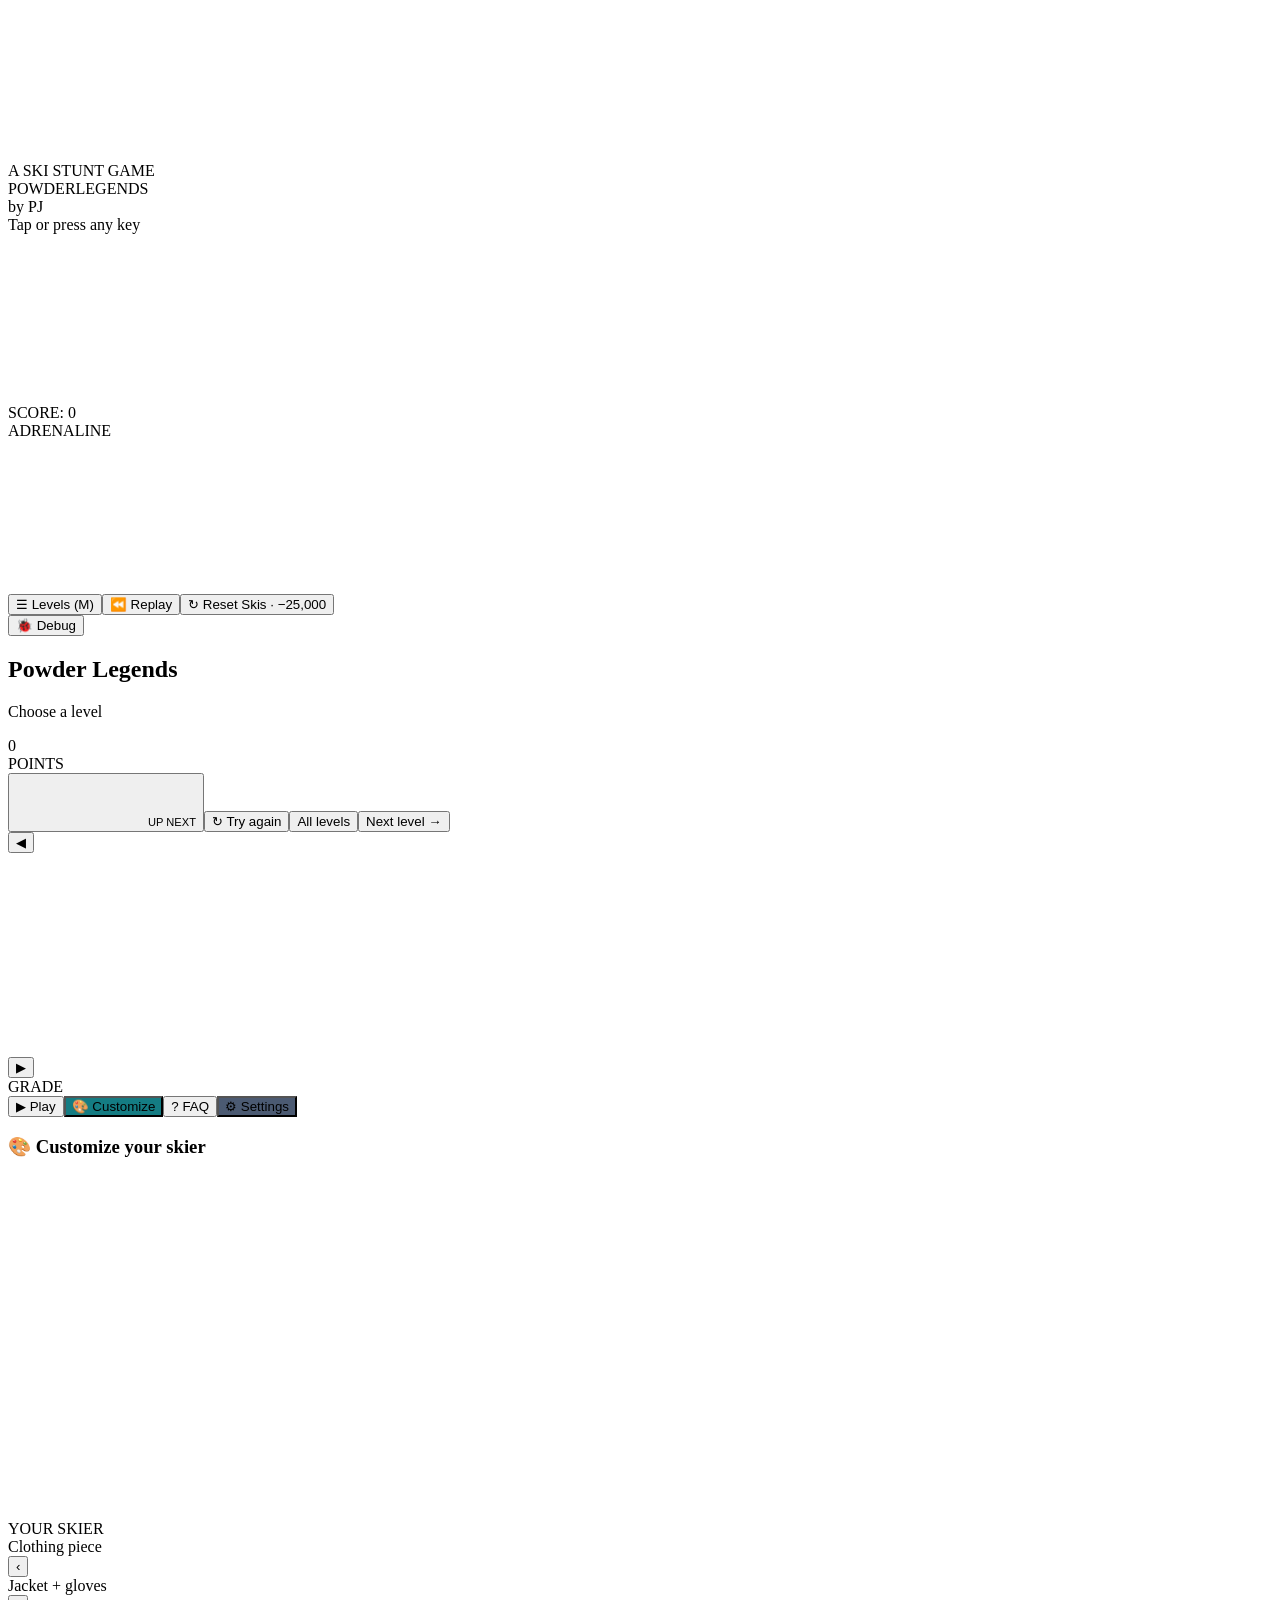
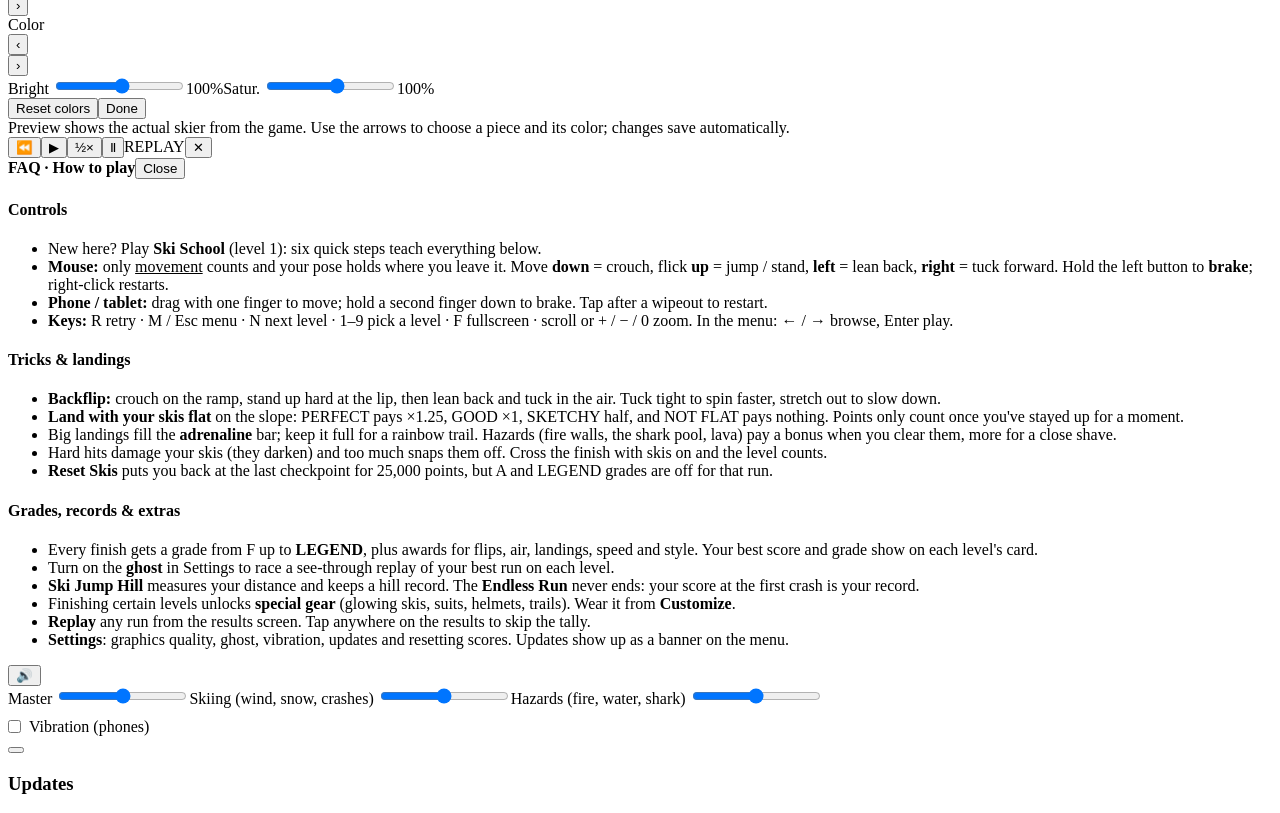
==== commit 4934a9dc: "FAQ and README: the ghost is off by default (turn it on in Settings) Co-Authored-By: Claude Opus 5.5" ====
--- a/src/index.template.html
+++ b/src/index.template.html
@@ -53,7 +53,7 @@
 <li><b>Reset Skis</b> puts you back at the last checkpoint for 25,000 points, but A and LEGEND grades are off for that run.</li></ul>
 <h4>Grades, records &amp; extras</h4><ul>
 <li>Every finish gets a grade from F up to <b>LEGEND</b>, plus awards for flips, air, landings, speed and style. Your best score and grade show on each level's card.</li>
-<li>Your <b>best run</b> plays back as a see-through <b>ghost</b> to race (turn it off in Settings).</li>
+<li>Turn on the <b>ghost</b> in Settings to race a see-through replay of your best run on each level.</li>
 <li><b>Ski Jump Hill</b> measures your distance and keeps a hill record. The <b>Endless Run</b> never ends: your score at the first crash is your record.</li>
 <li>Finishing certain levels unlocks <b>special gear</b> (glowing skis, suits, helmets, trails). Wear it from <b>Customize</b>.</li>
 <li><b>Replay</b> any run from the results screen. Tap anywhere on the results to skip the tally.</li>
